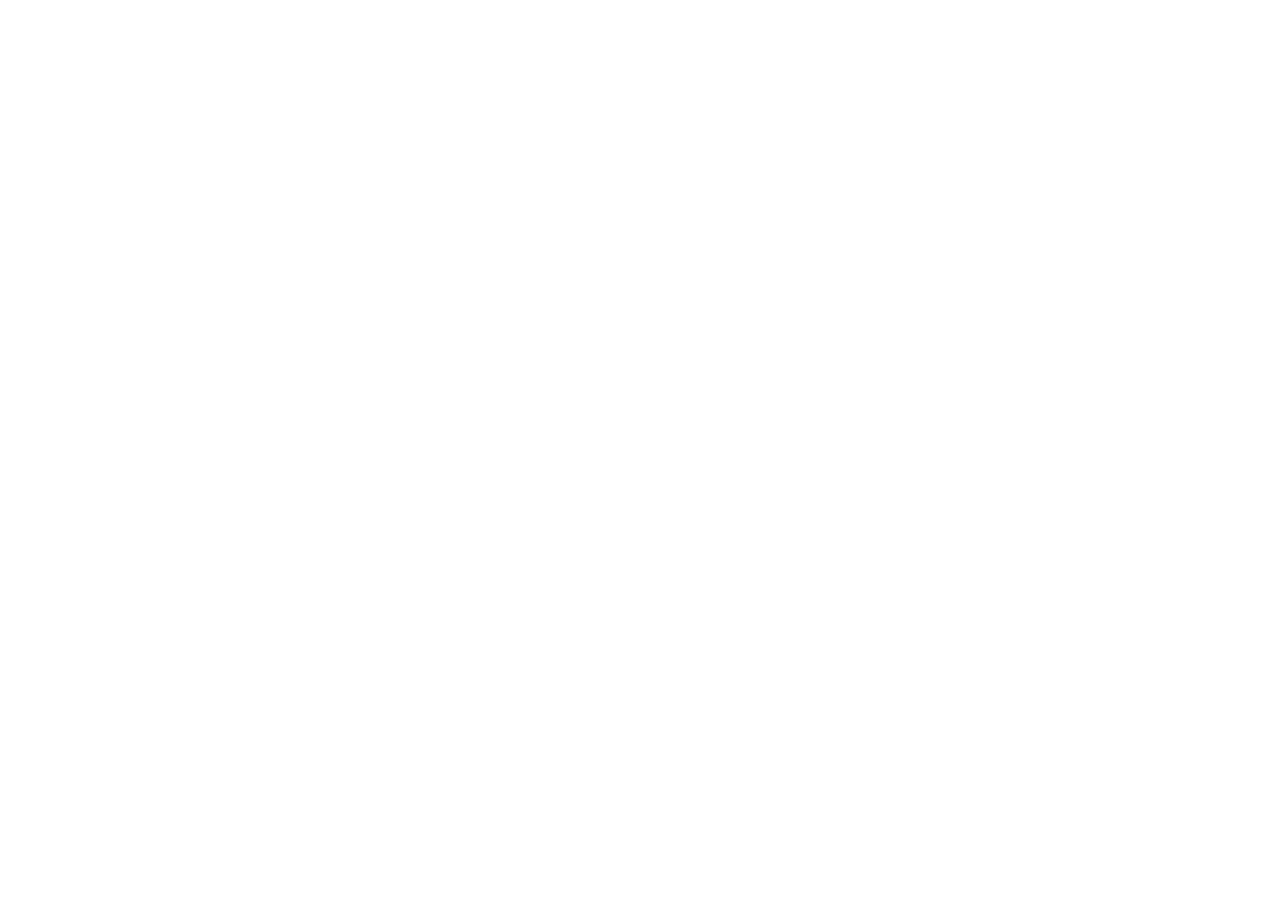
==== Dev Portfolio/index.html @ 3451b01b "first-commit" ====
<!DOCTYPE html>
<html lang="en">
<head>
    <meta charset="UTF-8">
    <meta name="viewport" content="width=device-width, initial-scale=1.0">
    <title>Devloper Portfolio</title>
</head>
<body>
    <head>
        <nav>
            
        </nav>
    </head>



    <main>



    </main>

</body>
</html>
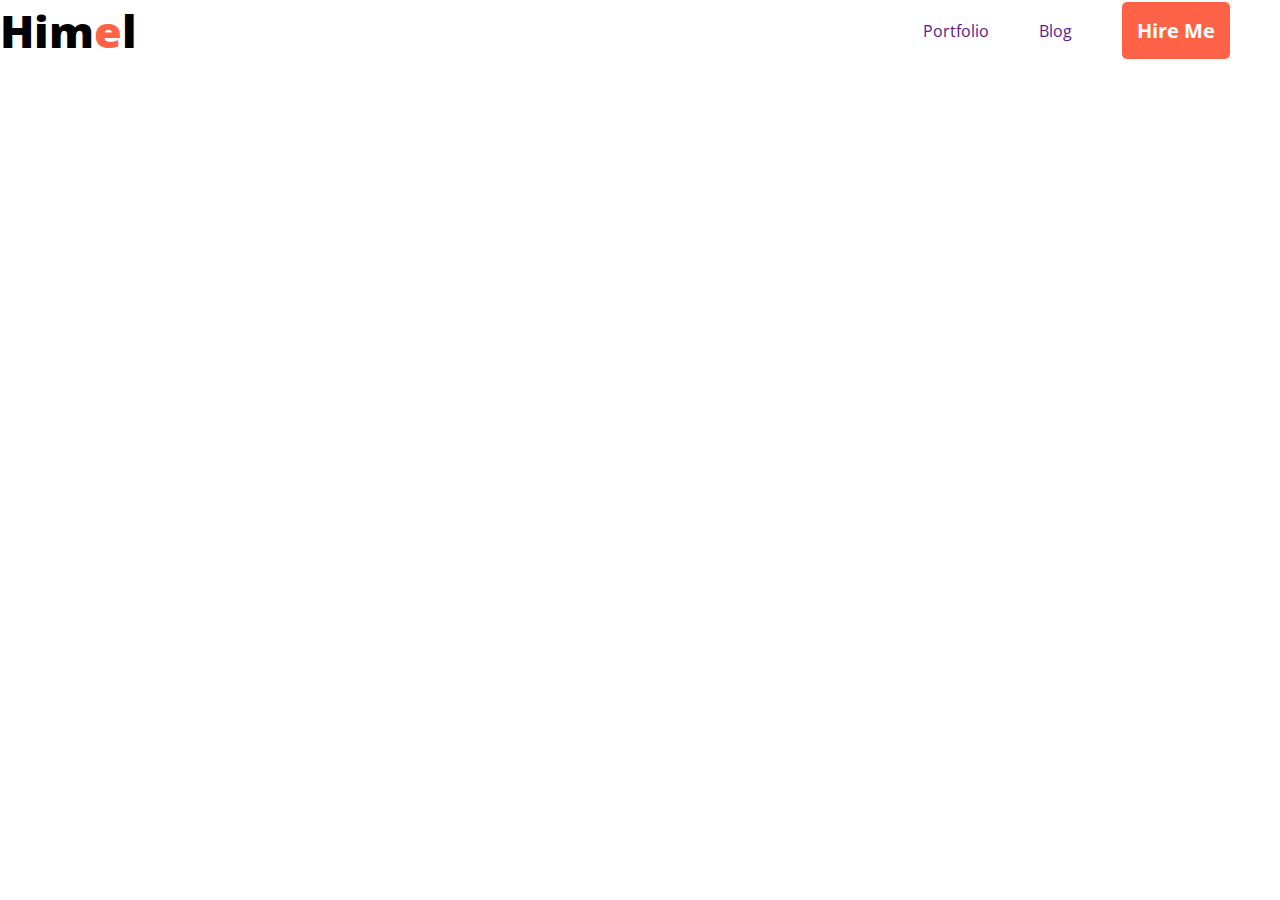
==== commit be82cfca: "nav-added" ====
--- a/Dev Portfolio/index.html
+++ b/Dev Portfolio/index.html
@@ -4,11 +4,22 @@
     <meta charset="UTF-8">
     <meta name="viewport" content="width=device-width, initial-scale=1.0">
     <title>Devloper Portfolio</title>
+    <link rel="preconnect" href="https://fonts.googleapis.com">
+<link rel="preconnect" href="https://fonts.gstatic.com" crossorigin>
+<link href="https://fonts.googleapis.com/css2?family=Open+Sans:wght@400;700;800&display=swap" rel="stylesheet">
+
+
+    <link rel="stylesheet" href="styles.css">
 </head>
 <body>
     <head>
         <nav>
-            
+            <h2>Him<span>e</span>l</h2>
+            <ul>
+                <li> <a href="">Portfolio</a></li>
+                <li> <a href="">Blog</a></li>
+                <li><button class="btn-1"> Hire Me </button></li>
+            </ul>
         </nav>
     </head>
 
--- a/Dev Portfolio/styles.css
+++ b/Dev Portfolio/styles.css
@@ -0,0 +1,30 @@
+*{margin: 0;
+    padding: 0;
+    font-family: 'Open Sans', sans-serif;}
+
+span{color: tomato;}
+
+h2{ font-size: 45px;
+    font-weight: 800;}
+
+nav{ display: flex;
+    justify-content: space-between;
+    align-items: center;}
+
+nav>ul{display: flex;
+    align-items: center;}
+
+nav li{ list-style: none;
+    margin-right: 50px;}
+
+nav a { text-decoration: none;}
+
+.btn-1{
+    border: 0;
+    font-size: 20px;
+    font-weight: 700;
+    background: tomato;
+    border-radius: 5px;
+    color: white;
+    padding: 15px;
+}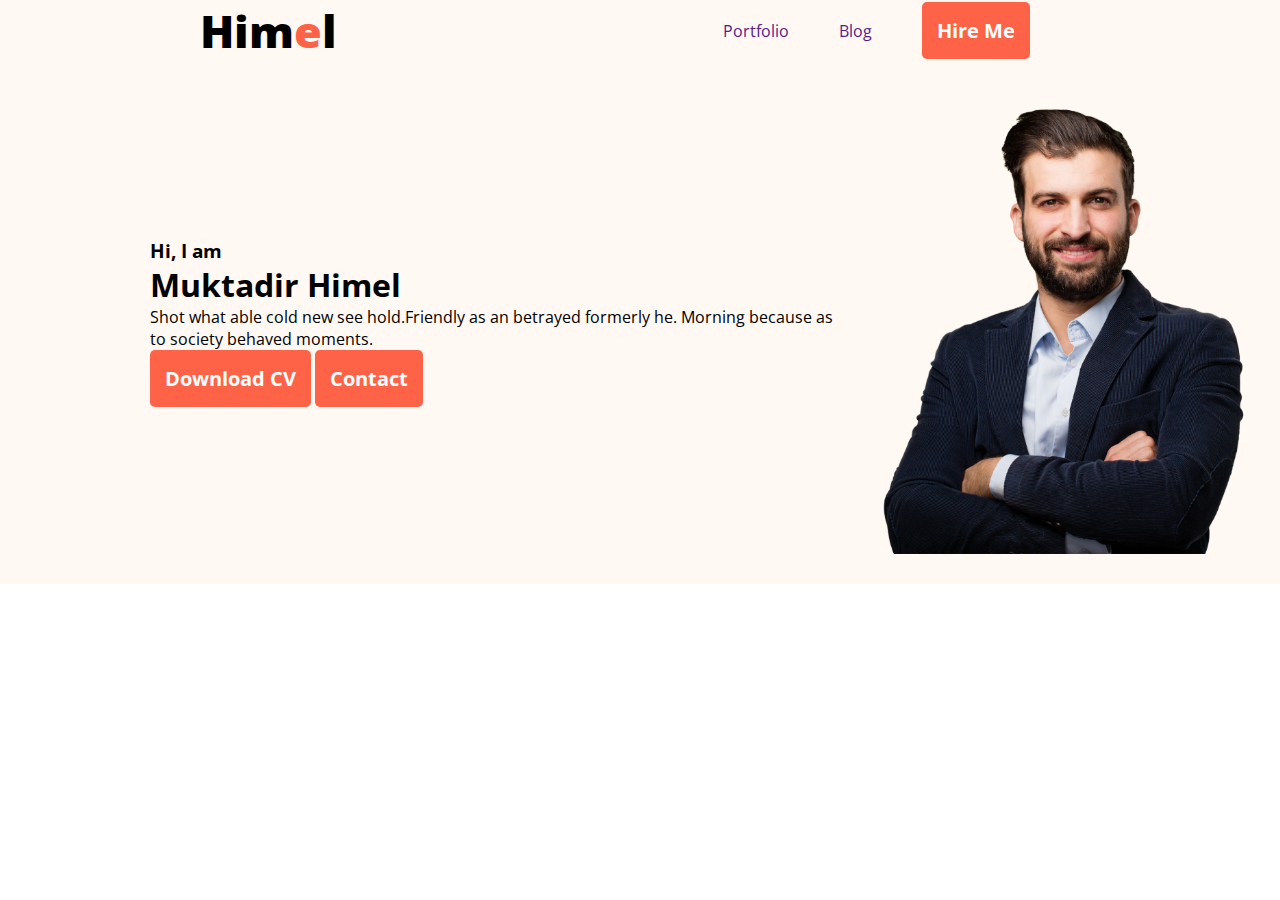
==== commit 986b5c19: "pro-pic add" ====
--- a/Dev Portfolio/index.html
+++ b/Dev Portfolio/index.html
@@ -12,7 +12,7 @@
     <link rel="stylesheet" href="styles.css">
 </head>
 <body>
-    <head>
+    <header class="header">
         <nav>
             <h2>Him<span>e</span>l</h2>
             <ul>
@@ -21,7 +21,17 @@
                 <li><button class="btn-1"> Hire Me </button></li>
             </ul>
         </nav>
-    </head>
+        <div class="banner">
+            <div>
+                <h3>Hi, I  am</h3>
+                <h1>Muktadir Himel</h1>
+                <p>Shot what able cold new see hold.Friendly as an betrayed formerly he. Morning because as to society behaved moments.</p>
+                <button class="btn-1">Download CV </button>
+                <button class="btn-1">Contact</button>
+            </div>
+            <img class="pro-pic" src="./portfolio-resources/images/hardy.png" alt="">
+        </div>
+    </header>
 
 
 
--- a/Dev Portfolio/styles.css
+++ b/Dev Portfolio/styles.css
@@ -9,7 +9,8 @@
 
 nav{ display: flex;
     justify-content: space-between;
-    align-items: center;}
+    align-items: center;
+    margin: 0 200px;}
 
 nav>ul{display: flex;
     align-items: center;}
@@ -27,4 +28,11 @@
     border-radius: 5px;
     color: white;
     padding: 15px;
-}+}
+.header{ background: #FFF8F3;}
+.banner{ padding: 30px 30px 30px 150px;
+        display: flex;
+        align-items: center;}
+
+.pro-pic{ width: 400px;}
+
